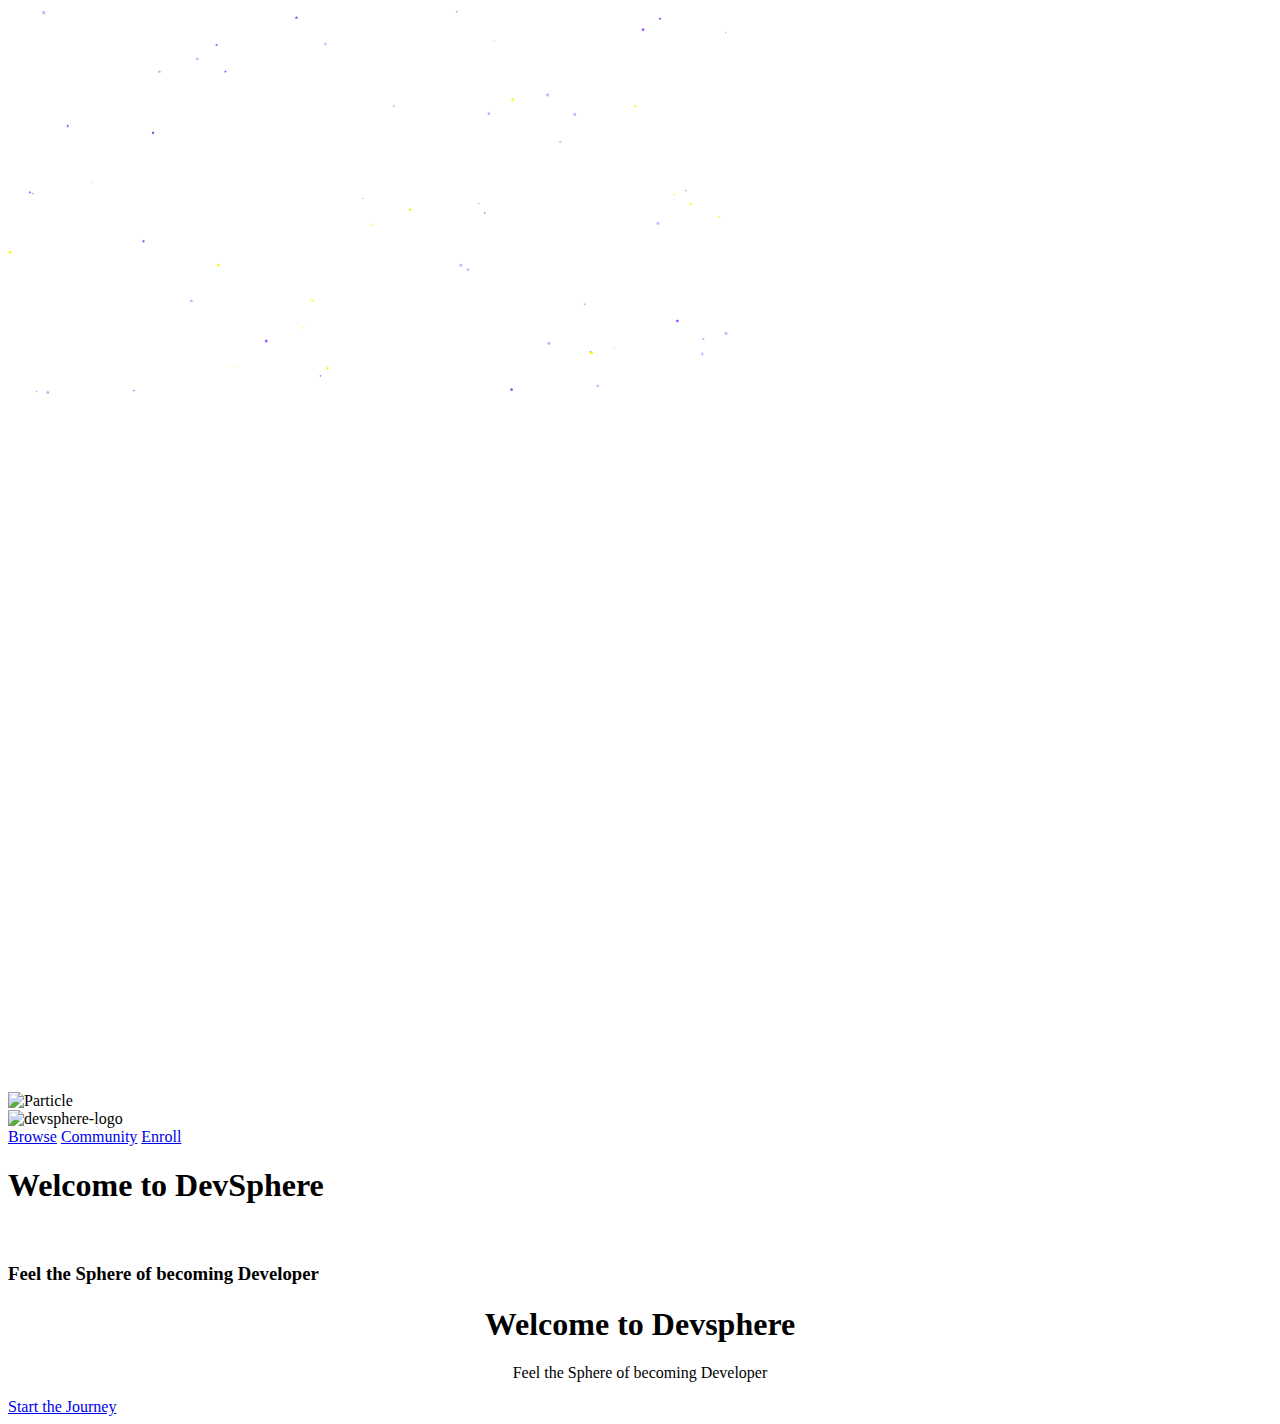
==== index.html @ 9ba7f8fb "Add files via upload" ====
<!DOCTYPE html>
<html lang="en">
<head>
    <meta charset="UTF-8">
    <meta name="viewport" content="width=device-width, initial-scale=1.0">
    <title>Hackton 5.0 Devsphere</title>
    <meta description="Hackaton Project" content="Devsphere">
    <link rel="icon" href="/public/img/Logo/DevSphere-Logo.png">
    <link rel="stylesheet" href="/public/css/welcome/header.css">
    <link rel="stylesheet" href="/public/css/welcome/landing.css">
    <style>
            @import url('https://fonts.googleapis.com/css2?family=Inter:ital,opsz,wght@0,14..32,100..900;1,14..32,100..900&display=swap');
    </style>
    <link rel="preconnect" href="https://fonts.googleapis.com">
<link rel="preconnect" href="https://fonts.gstatic.com" crossorigin>
<link href="https://fonts.googleapis.com/css2?family=Inter:ital,opsz,wght@0,14..32,100..900;1,14..32,100..900&display=swap" rel="stylesheet">
</head>
<body>
    <div class="particle">
        <svg width="1920" height="1080" viewBox="0 0 1920 1080" fill="none" xmlns="http://www.w3.org/2000/svg">
            <path d="M677.677 181.072L678.032 181.758L678.635 181.993L678.252 182.653L678.269 183.484L677.677 183.205L677.084 183.484L677.102 182.653L676.718 181.993L677.321 181.758L677.677 181.072Z" fill="#D3A8FF"/>
            <path d="M411.141 50.4217L411.318 50.9117L411.62 51.0797L411.428 51.5505L411.437 52.1444L411.141 51.9453L410.844 52.1444L410.853 51.5505L410.661 51.0797L410.963 50.9117L411.141 50.4217Z" fill="white" fill-opacity="0.58"/>
            <path d="M682.463 195.166L683.085 195.754L684.14 195.955L683.469 196.52L683.5 197.233L682.463 196.994L681.427 197.233L681.457 196.52L680.786 195.955L681.841 195.754L682.463 195.166Z" fill="#FFF500"/>
        <path d="M131.757 0.14209L132.201 0.73012L132.955 0.931688L132.475 1.49668L132.497 2.20928L131.757 1.97044L131.016 2.20928L131.038 1.49668L130.559 0.931688L131.312 0.73012L131.757 0.14209Z" fill="white" fill-opacity="0.58"/>
        <path d="M582.449 342.957L582.804 343.447L583.407 343.615L583.024 344.086L583.041 344.68L582.449 344.481L581.857 344.68L581.874 344.086L581.491 343.615L582.094 343.447L582.449 342.957Z" fill="#9747FF"/>
        <path d="M304.576 291.535L305.198 292.123L306.254 292.325L305.583 292.89L305.613 293.602L304.576 293.363L303.54 293.602L303.57 292.89L302.899 292.325L303.955 292.123L304.576 291.535Z" fill="#FFF500"/>
        <path d="M125.962 381.429L126.318 381.919L126.921 382.087L126.537 382.557L126.555 383.151L125.962 382.952L125.37 383.151L125.387 382.557L125.004 382.087L125.607 381.919L125.962 381.429Z" fill="#9747FF"/>
        <path d="M669.363 311.342L669.985 312.224L671.04 312.526L670.369 313.374L670.4 314.443L669.363 314.084L668.327 314.443L668.357 313.374L667.686 312.526L668.741 312.224L669.363 311.342Z" fill="#9747FF"/>
        <path d="M24.6883 184.5L25.2214 185.088L26.1259 185.29L25.5508 185.855L25.5768 186.568L24.6883 186.329L23.7998 186.568L23.8258 185.855L23.2507 185.29L24.1552 185.088L24.6883 184.5Z" fill="#D3A8FF"/>
        <path d="M576.655 294.963L577.099 295.649L577.853 295.884L577.374 296.543L577.396 297.375L576.655 297.096L575.915 297.375L575.936 296.543L575.457 295.884L576.211 295.649L576.655 294.963Z" fill="#D3A8FF"/>
        <path d="M711.182 208.116L711.627 208.606L712.38 208.774L711.901 209.245L711.923 209.839L711.182 209.64L710.442 209.839L710.464 209.245L709.985 208.774L710.738 208.606L711.182 208.116Z" fill="#FFF500"/>
        <path d="M366.55 8.14108L366.994 8.82712L367.748 9.06228L367.269 9.72144L367.291 10.5528L366.55 10.2742L365.81 10.5528L365.831 9.72144L365.352 9.06228L366.106 8.82712L366.55 8.14108Z" fill="white" fill-opacity="0.58"/>
        <path d="M2.0154 242.398L2.72617 243.378L3.93215 243.714L3.16545 244.656L3.20002 245.843L2.0154 245.445L0.830776 245.843L0.865342 244.656L0.0986404 243.714L1.30462 243.378L2.0154 242.398Z" fill="#FFF500"/>
        <path d="M205.066 75.5613L205.777 76.5414L206.983 76.8773L206.216 77.819L206.251 79.0067L205.066 78.6086L203.882 79.0067L203.916 77.819L203.149 76.8773L204.355 76.5414L205.066 75.5613Z" fill="white" fill-opacity="0.58"/>
        <path d="M226.984 357.432L227.25 357.922L227.703 358.09L227.415 358.56L227.428 359.154L226.984 358.955L226.54 359.154L226.553 358.56L226.265 358.09L226.717 357.922L226.984 357.432Z" fill="#FFF500"/>
        <path d="M232.022 292.677L232.467 293.462L233.22 293.73L232.741 294.484L232.763 295.434L232.022 295.115L231.282 295.434L231.304 294.484L230.824 293.73L231.578 293.462L232.022 292.677Z" fill="white" fill-opacity="0.58"/>
        <path d="M354.71 189.452L355.065 189.942L355.668 190.11L355.285 190.581L355.302 191.175L354.71 190.976L354.118 191.175L354.135 190.581L353.751 190.11L354.354 189.942L354.71 189.452Z" fill="#D3A8FF"/>
        <path d="M183.401 291.535L184.112 292.319L185.318 292.588L184.551 293.341L184.586 294.291L183.401 293.973L182.217 294.291L182.251 293.341L181.484 292.588L182.69 292.319L183.401 291.535Z" fill="#D3A8FF"/>
        <path d="M649.965 213.449L650.676 214.429L651.882 214.765L651.115 215.707L651.15 216.895L649.965 216.496L648.78 216.895L648.815 215.707L648.048 214.765L649.254 214.429L649.965 213.449Z" fill="#D3A8FF"/>
        <path d="M317.425 34.4236L317.958 35.3056L318.862 35.608L318.287 36.4554L318.313 37.5243L317.425 37.1661L316.536 37.5243L316.562 36.4554L315.987 35.608L316.892 35.3056L317.425 34.4236Z" fill="#D3A8FF"/>
        <path d="M59.7059 116.318L60.1501 117.2L60.9039 117.503L60.4247 118.35L60.4463 119.419L59.7059 119.061L58.9655 119.419L58.9871 118.35L58.5079 117.503L59.2617 117.2L59.7059 116.318Z" fill="#9747FF"/>
        <path d="M288.453 8.14108L289.075 8.92512L290.131 9.19388L289.46 9.9472L289.49 10.8973L288.453 10.5789L287.417 10.8973L287.447 9.9472L286.776 9.19388L287.831 8.92512L288.453 8.14108Z" fill="#9747FF"/>
        <path d="M503.597 379.905L504.219 380.787L505.274 381.089L504.603 381.937L504.634 383.006L503.597 382.647L502.56 383.006L502.591 381.937L501.92 381.089L502.975 380.787L503.597 379.905Z" fill="#9747FF"/>
        <path d="M28.7197 382.571L28.8974 383.061L29.1989 383.229L29.0072 383.7L29.0158 384.294L28.7197 384.095L28.4235 384.294L28.4322 383.7L28.2405 383.229L28.542 383.061L28.7197 382.571Z" fill="#9747FF"/>
        <path d="M266.536 233.637L266.891 234.029L267.494 234.164L267.111 234.54L267.128 235.015L266.536 234.856L265.944 235.015L265.961 234.54L265.578 234.164L266.181 234.029L266.536 233.637Z" fill="white" fill-opacity="0.58"/>
        <path d="M35.7732 2.42755L36.484 3.60361L37.69 4.00675L36.9233 5.13673L36.9578 6.56194L35.7732 6.08424L34.5886 6.56194L34.6232 5.13673L33.8565 4.00675L35.0624 3.60361L35.7732 2.42755Z" fill="#D3A8FF"/>
        <path d="M319.188 358.574L319.633 359.456L320.386 359.759L319.907 360.606L319.929 361.675L319.188 361.317L318.448 361.675L318.47 360.606L317.99 359.759L318.744 359.456L319.188 358.574Z" fill="#FFF500"/>
        <path d="M606.886 339.148L607.152 339.442L607.604 339.543L607.317 339.825L607.33 340.182L606.886 340.062L606.441 340.182L606.454 339.825L606.167 339.543L606.619 339.442L606.886 339.148Z" fill="#D3A8FF"/>
        <path d="M589.755 376.476L590.377 377.26L591.432 377.529L590.761 378.283L590.792 379.233L589.755 378.914L588.719 379.233L588.749 378.283L588.078 377.529L589.133 377.26L589.755 376.476Z" fill="#D3A8FF"/>
        <path d="M418.699 114.033L419.232 114.621L420.136 114.822L419.561 115.387L419.587 116.1L418.699 115.861L417.81 116.1L417.836 115.387L417.261 114.822L418.165 114.621L418.699 114.033Z" fill="white" fill-opacity="0.58"/>
        <path d="M651.98 9.28375L652.513 9.96979L653.418 10.2049L652.843 10.8641L652.869 11.6955L651.98 11.4168L651.092 11.6955L651.118 10.8641L650.543 10.2049L651.447 9.96979L651.98 9.28375Z" fill="#9747FF"/>
        <path d="M540.882 333.435L541.681 334.415L543.038 334.751L542.175 335.692L542.214 336.88L540.882 336.482L539.549 336.88L539.588 335.692L538.725 334.751L540.082 334.415L540.882 333.435Z" fill="#D3A8FF"/>
        <path d="M666.34 185.643L666.784 186.133L667.538 186.301L667.059 186.772L667.081 187.366L666.34 187.167L665.6 187.366L665.621 186.772L665.142 186.301L665.896 186.133L666.34 185.643Z" fill="#FFF500"/>
        <path d="M295.255 318.96L295.611 319.45L296.214 319.618L295.83 320.089L295.848 320.683L295.255 320.484L294.663 320.683L294.68 320.089L294.297 319.618L294.9 319.45L295.255 318.96Z" fill="#FFF500"/>
        <path d="M605.878 56.1351L606.5 56.9191L607.555 57.1879L606.885 57.9412L606.915 58.8914L605.878 58.5729L604.842 58.8914L604.872 57.9412L604.201 57.1879L605.256 56.9191L605.878 56.1351Z" fill="white" fill-opacity="0.58"/>
        <path d="M152.666 50.4217L153.199 51.2057L154.104 51.4745L153.529 52.2278L153.555 53.178L152.666 52.8595L151.778 53.178L151.804 52.2278L151.229 51.4745L152.133 51.2057L152.666 50.4217Z" fill="white" fill-opacity="0.58"/>
        <path d="M470.595 195.166L470.95 195.46L471.553 195.561L471.17 195.843L471.187 196.199L470.595 196.08L470.002 196.199L470.02 195.843L469.636 195.561L470.239 195.46L470.595 195.166Z" fill="#9747FF"/>
        <path d="M312.387 366.954L312.742 367.444L313.345 367.612L312.962 368.083L312.979 368.677L312.387 368.478L311.794 368.677L311.812 368.083L311.428 367.612L312.031 367.444L312.387 366.954Z" fill="#9747FF"/>
        <path d="M480.924 103.776L481.546 104.756L482.601 105.092L481.93 106.034L481.96 107.222L480.924 106.824L479.887 107.222L479.917 106.034L479.246 105.092L480.302 104.756L480.924 103.776Z" fill="#D3A8FF"/>
        <path d="M39.804 382.571L40.5147 383.551L41.7207 383.887L40.954 384.829L40.9886 386.017L39.804 385.619L38.6194 386.017L38.6539 384.829L37.8872 383.887L39.0932 383.551L39.804 382.571Z" fill="#D3A8FF"/>
        <path d="M217.411 62.2297L217.855 62.9158L218.609 63.1509L218.13 63.8101L218.151 64.6415L217.411 64.3628L216.671 64.6415L216.692 63.8101L216.213 63.1509L216.967 62.9158L217.411 62.2297Z" fill="#9747FF"/>
        <path d="M539.622 85.084L540.333 86.064L541.539 86.4L540.772 87.3416L540.806 88.5293L539.622 88.1312L538.437 88.5293L538.472 87.3416L537.705 86.4L538.911 86.064L539.622 85.084Z" fill="#D3A8FF"/>
        <path d="M445.906 233.637L446.262 233.931L446.865 234.032L446.481 234.314L446.498 234.671L445.906 234.551L445.314 234.671L445.331 234.314L444.948 234.032L445.551 233.931L445.906 233.637Z" fill="white" fill-opacity="0.58"/>
        <path d="M83.6386 174.978L83.8163 175.272L84.1178 175.372L83.9261 175.655L83.9348 176.011L83.6386 175.892L83.3425 176.011L83.3511 175.655L83.1594 175.372L83.4609 175.272L83.6386 174.978Z" fill="#D3A8FF"/>
        <path d="M145.109 123.175L145.642 124.057L146.546 124.359L145.971 125.207L145.997 126.275L145.109 125.917L144.22 126.275L144.246 125.207L143.671 124.359L144.576 124.057L145.109 123.175Z" fill="#9747FF"/>
        <path d="M717.985 323.531L718.695 324.511L719.901 324.847L719.135 325.788L719.169 326.976L717.985 326.578L716.8 326.976L716.835 325.788L716.068 324.847L717.274 324.511L717.985 323.531Z" fill="#D3A8FF"/>
        <path d="M208.594 35.9473L209.127 36.5353L210.031 36.7369L209.456 37.3019L209.482 38.0145L208.594 37.7756L207.705 38.0145L207.731 37.3019L207.156 36.7369L208.06 36.5353L208.594 35.9473Z" fill="#9747FF"/>
        <path d="M210.357 255.349L210.979 256.231L212.034 256.533L211.363 257.381L211.393 258.45L210.357 258.091L209.32 258.45L209.35 257.381L208.68 256.533L209.735 256.231L210.357 255.349Z" fill="#FFF500"/>
        <path d="M189.195 48.898L189.817 49.878L190.872 50.214L190.201 51.1556L190.232 52.3433L189.195 51.9452L188.159 52.3433L188.189 51.1556L187.518 50.214L188.573 49.878L189.195 48.898Z" fill="#D3A8FF"/>
        <path d="M401.819 200.117L402.441 200.901L403.496 201.17L402.825 201.924L402.856 202.874L401.819 202.555L400.783 202.874L400.813 201.924L400.142 201.17L401.197 200.901L401.819 200.117Z" fill="#FFF500"/>
        <path d="M717.984 23.7582L718.162 24.1502L718.464 24.2846L718.272 24.6612L718.28 25.1363L717.984 24.9771L717.688 25.1363L717.697 24.6612L717.505 24.2846L717.807 24.1502L717.984 23.7582Z" fill="#9747FF"/>
        <path d="M99.7621 293.82L100.117 294.506L100.72 294.741L100.337 295.401L100.354 296.232L99.7621 295.953L99.1698 296.232L99.1871 295.401L98.8037 294.741L99.4067 294.506L99.7621 293.82Z" fill="white" fill-opacity="0.58"/>
        <path d="M583.457 342.957L584.168 343.937L585.374 344.273L584.607 345.215L584.641 346.403L583.457 346.004L582.272 346.403L582.307 345.215L581.54 344.273L582.746 343.937L583.457 342.957Z" fill="#FFF500"/>
        <path d="M460.014 259.92L460.725 260.704L461.931 260.973L461.164 261.726L461.199 262.676L460.014 262.358L458.829 262.676L458.864 261.726L458.097 260.973L459.303 260.704L460.014 259.92Z" fill="#D3A8FF"/>
        <path d="M452.96 255.349L453.671 256.329L454.877 256.665L454.11 257.606L454.145 258.794L452.96 258.396L451.776 258.794L451.81 257.606L451.043 256.665L452.249 256.329L452.96 255.349Z" fill="#D3A8FF"/>
        <path d="M258.222 331.149L258.844 332.129L259.9 332.465L259.229 333.406L259.259 334.594L258.222 334.196L257.186 334.594L257.216 333.406L256.545 332.465L257.601 332.129L258.222 331.149Z" fill="#9747FF"/>
        <path d="M695.311 329.625L695.844 330.311L696.749 330.547L696.174 331.206L696.2 332.037L695.311 331.758L694.423 332.037L694.449 331.206L693.874 330.547L694.778 330.311L695.311 329.625Z" fill="#D3A8FF"/>
        <path d="M135.535 231.733L136.069 232.517L136.973 232.785L136.398 233.539L136.424 234.489L135.535 234.17L134.647 234.489L134.673 233.539L134.098 232.785L135.002 232.517L135.535 231.733Z" fill="#9747FF"/>
        <path d="M8.56532 266.014L8.9207 266.504L9.52369 266.672L9.14034 267.143L9.15762 267.737L8.56532 267.538L7.97301 267.737L7.99029 267.143L7.60694 266.672L8.20993 266.504L8.56532 266.014Z" fill="white" fill-opacity="0.58"/>
        <path d="M486.214 32.1382L486.57 32.4323L487.173 32.533L486.789 32.8155L486.807 33.1718L486.214 33.0524L485.622 33.1718L485.639 32.8155L485.256 32.533L485.859 32.4323L486.214 32.1382Z" fill="#D3A8FF"/>
        <path d="M385.696 96.892L386.14 97.578L386.894 97.8132L386.415 98.4724L386.437 99.3037L385.696 99.0251L384.956 99.3037L384.977 98.4724L384.498 97.8132L385.252 97.578L385.696 96.892Z" fill="#D3A8FF"/>
        <path d="M566.83 104.51L567.541 105.49L568.747 105.826L567.98 106.768L568.014 107.956L566.83 107.557L565.645 107.956L565.68 106.768L564.913 105.826L566.119 105.49L566.83 104.51Z" fill="#D3A8FF"/>
        <path d="M151.407 62.2297L152.028 63.0138L153.084 63.2825L152.413 64.0359L152.443 64.986L151.407 64.6675L150.37 64.986L150.4 64.0359L149.729 63.2825L150.785 63.0138L151.407 62.2297Z" fill="#D3A8FF"/>
        <path d="M635.101 19.9491L635.723 20.8312L636.779 21.1335L636.108 21.981L636.138 23.0499L635.101 22.6916L634.065 23.0499L634.095 21.981L633.424 21.1335L634.479 20.8312L635.101 19.9491Z" fill="#9747FF"/>
        <path d="M627.292 96.892L627.825 97.578L628.729 97.8132L628.154 98.4724L628.18 99.3037L627.292 99.0251L626.403 99.3037L626.429 98.4724L625.854 97.8132L626.759 97.578L627.292 96.892Z" fill="#FFF500"/>
        <path d="M669.111 141.458L669.644 142.144L670.549 142.379L669.974 143.038L670 143.87L669.111 143.591L668.223 143.87L668.249 143.038L667.674 142.379L668.578 142.144L669.111 141.458Z" fill="white" fill-opacity="0.58"/>
        <path d="M211.868 366.954L212.49 367.738L213.546 368.007L212.875 368.76L212.905 369.71L211.868 369.392L210.832 369.71L210.862 368.76L210.191 368.007L211.247 367.738L211.868 366.954Z" fill="white" fill-opacity="0.58"/>
        <path d="M189.951 111.367L190.306 111.857L190.909 112.025L190.526 112.495L190.543 113.089L189.951 112.89L189.359 113.089L189.376 112.495L188.993 112.025L189.596 111.857L189.951 111.367Z" fill="white" fill-opacity="0.58"/>
        <path d="M364.787 215.735L365.142 216.225L365.745 216.393L365.362 216.863L365.379 217.457L364.787 217.258L364.194 217.457L364.211 216.863L363.828 216.393L364.431 216.225L364.787 215.735Z" fill="#FFF500"/>
        <path d="M504.605 90.0358L505.227 90.8198L506.282 91.0886L505.611 91.8419L505.641 92.792L504.605 92.4736L503.568 92.792L503.598 91.8419L502.928 91.0886L503.983 90.8198L504.605 90.0358Z" fill="#FFF500"/>
        <path d="M243.611 258.777L244.055 259.267L244.809 259.435L244.33 259.906L244.352 260.5L243.611 260.301L242.871 260.5L242.892 259.906L242.413 259.435L243.167 259.267L243.611 258.777Z" fill="white" fill-opacity="0.58"/>
        <path d="M6.29814 315.151L6.92006 316.033L7.9753 316.335L7.30444 317.183L7.33468 318.252L6.29814 317.893L5.2616 318.252L5.29184 317.183L4.62098 316.335L5.67621 316.033L6.29814 315.151Z" fill="white" fill-opacity="0.58"/>
        <path d="M448.93 2.42755L449.463 3.11359L450.367 3.34875L449.792 4.0079L449.818 4.83928L448.93 4.56062L448.041 4.83928L448.067 4.0079L447.492 3.34875L448.396 3.11359L448.93 2.42755Z" fill="#D3A8FF"/>
        <path d="M21.9173 182.977L22.3616 183.663L23.1153 183.898L22.6361 184.557L22.6577 185.388L21.9173 185.11L21.1769 185.388L21.1986 184.557L20.7194 183.898L21.4731 183.663L21.9173 182.977Z" fill="#9747FF"/>
        <path d="M203.807 299.534L204.606 300.514L205.963 300.85L205.101 301.791L205.14 302.979L203.807 302.581L202.474 302.979L202.513 301.791L201.651 300.85L203.007 300.514L203.807 299.534Z" fill="white" fill-opacity="0.58"/>
        <path d="M552.219 132.697L552.752 133.383L553.656 133.618L553.081 134.278L553.107 135.109L552.219 134.83L551.33 135.109L551.356 134.278L550.781 133.618L551.685 133.383L552.219 132.697Z" fill="#D3A8FF"/>
        <path d="M476.641 203.926L476.996 204.416L477.599 204.584L477.216 205.055L477.233 205.649L476.641 205.45L476.049 205.649L476.066 205.055L475.683 204.584L476.286 204.416L476.641 203.926Z" fill="#9747FF"/>
        <path d="M694.304 344.1L694.837 345.08L695.741 345.416L695.166 346.357L695.192 347.545L694.304 347.147L693.415 347.545L693.441 346.357L692.866 345.416L693.77 345.08L694.304 344.1Z" fill="#D3A8FF"/>
    </svg>
</div>
<img src="/public/img/background/Particle/particle.png" type="png/jpg" alt="Particle" class="particle-star">
    <header>
        <div class="container"></div>
        <div class="devsp here-logo">
            <img src="/public/img/Logo/DevSphere-Logo.png" alt="devsphere-logo" width="max-width" height="50px" class="devsphere-text">
        </div>
        <div class="header-devsphere">
            <a href="browse.html" class="button-browse">Browse<span class="option"></span></a>
            <a href="community.html" class="button-community">Community</a>
            <a href="enroll.html" class="button-enroll">Enroll</a>
        </div>
    </header>
    <section>
        <div class="welcome-landing"></div>
        <h1 class="landing-text">Welcome to DevSphere</h1><br><h3 class="landing-slogan-text">Feel the Sphere of becoming Developer</h3>
    </section>
    <script src="/BlockChain/Main.mo"></script>
    <div class="ellipse-frame"></div>
    <center>
    <h1 class="welcome-text">Welcome to Devsphere</h1>
    <p class="slogan-text">Feel the Sphere of becoming Developer</p>
</center>
    <a href="start.html" class="start">Start the Journey</a>
</body>
</html>
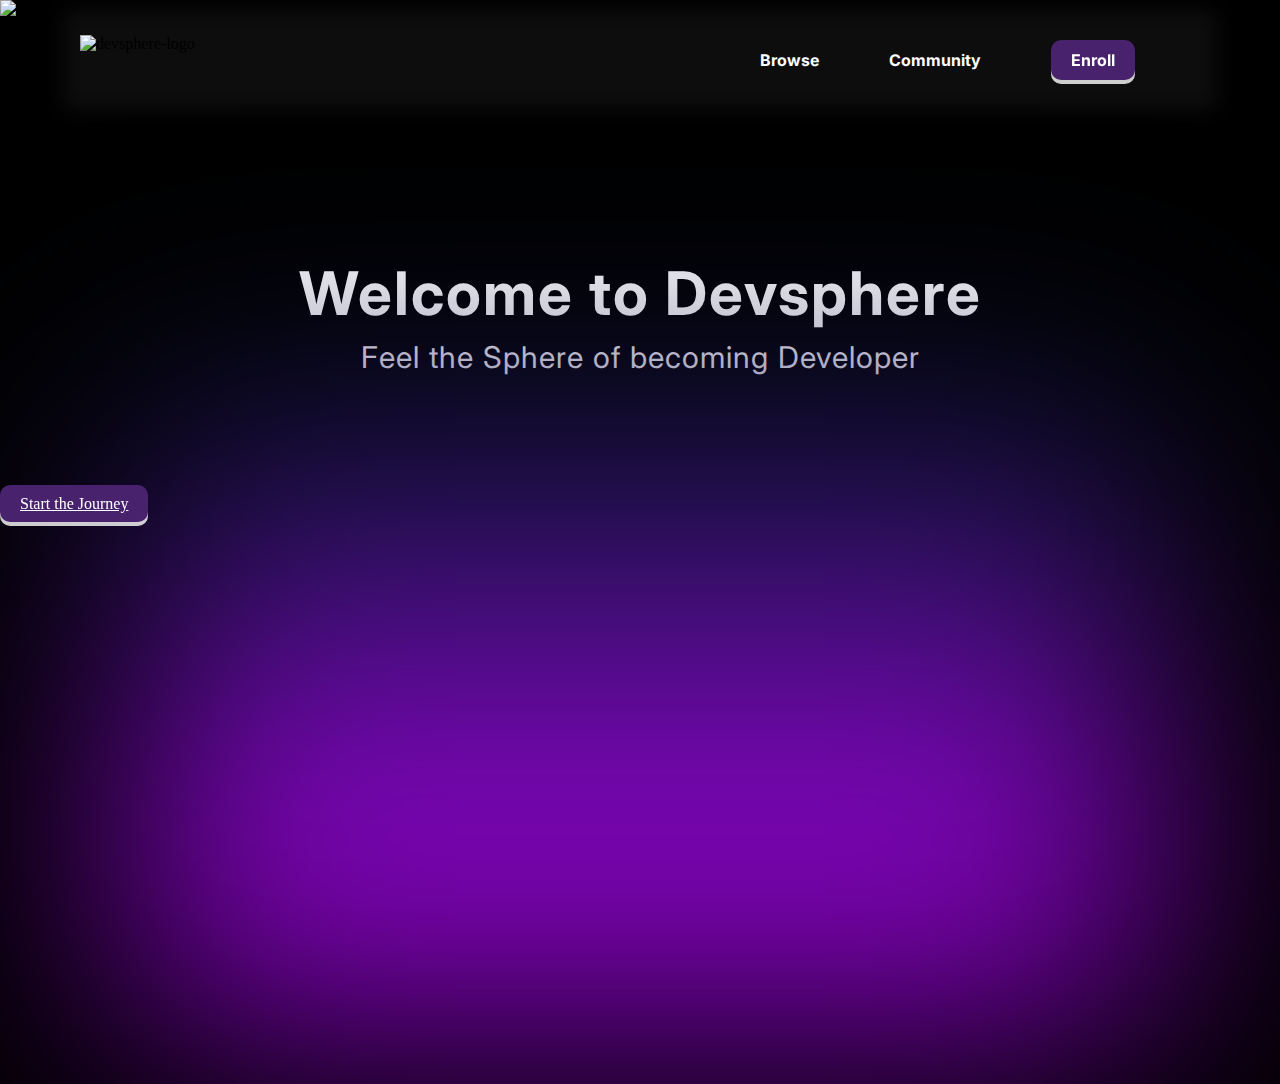
==== commit 58f60714: "Update index.html" ====
--- a/index.html
+++ b/index.html
@@ -6,8 +6,8 @@
     <title>Hackton 5.0 Devsphere</title>
     <meta description="Hackaton Project" content="Devsphere">
     <link rel="icon" href="/public/img/Logo/DevSphere-Logo.png">
-    <link rel="stylesheet" href="/public/css/welcome/header.css">
-    <link rel="stylesheet" href="/public/css/welcome/landing.css">
+    <link rel="stylesheet" href="/css/welcome/header.css">
+    <link rel="stylesheet" href="/css/welcome/landing.css">
     <style>
             @import url('https://fonts.googleapis.com/css2?family=Inter:ital,opsz,wght@0,14..32,100..900;1,14..32,100..900&display=swap');
     </style>
@@ -122,4 +122,4 @@
 </center>
     <a href="start.html" class="start">Start the Journey</a>
 </body>
-</html>+</html>
--- a/css/welcome/header.css
+++ b/css/welcome/header.css
@@ -0,0 +1,93 @@
+@import url('https://fonts.googleapis.com/css2?family=Inter:ital,opsz,wght@0,14..32,100..900;1,14..32,100..900&display=swap');
+
+*{
+    margin: 0;
+    padding: 0;
+    left: 0;
+    right: 0;
+    top: 0;
+    bottom: 0;
+}
+body {
+    overflow-x: hidden;
+    overflow-y: hidden;
+    background-color: rgba(0, 0, 0, 1);
+}
+.particle {
+    opacity: 0;
+    position: absolute;
+}
+.particle-star {
+    opacity: 1;
+    position: absolute;
+    width: max-content;
+    height: max-content;
+}
+header {
+    height: 100px;
+    width: 100%;
+}
+.container {
+    height: 100px;
+    width: 90%;
+    background-color: rgba(255, 255, 255, 0.05);
+    position: relative;
+    filter: blur(10px);
+    top: 0;
+    margin-left: 5%;
+    margin-top: 10px;
+}
+.devsphere-text {
+    margin-top: 35px;
+    margin-left: 80px;
+    position: absolute;
+}
+.button-browse {
+    text-decoration: none;
+    font-weight: bold;
+    font-family: 'Inter';
+    color: rgba(255, 255, 255, 1);
+    left: -190px;
+    margin-top: 50px;
+    padding-right: 50px;
+    position: relative;
+}
+.button-community {
+    text-decoration: none;
+    font-weight: bold;
+    font-family: 'Inter';
+    color: rgba(255, 255, 255, 1);
+    left: -170px;
+    margin-top: 50px;
+    position: relative;
+}
+.button-enroll {
+    text-decoration: none;
+    font-weight: bold;
+    font-family: 'Inter';
+    color: rgba(255, 255, 255, 1);
+    left: -100px;
+    cursor: pointer;
+    margin-top: 40px;
+    position: relative;
+    background-color: rgba(72, 34, 108, 1);
+    height: max-content;
+    padding: 10px 20px;
+    border-radius: 10px;
+    -webkit-filter: drop-shadow(
+					0px 4px 0px rgba(255, 255, 255, 0.8)
+				);
+				-moz-filter: drop-shadow(
+					0px 4px 0px rgba(255, 255, 255, 0.8)
+				);
+				-ms-filter: drop-shadow(0px 4px 0px rgba(255, 255, 255, 0.8));
+				-o-filter: drop-shadow(0px 4px 0px rgba(255, 255, 255, 0.8));
+				filter: drop-shadow(0px 4px 0px rgba(255, 255, 255, 0.8));
+}
+.header-devsphere {
+    margin-left: 950px;
+    margin-top: 0px;
+    position: absolute;
+    display: flex;
+    flex-direction: row;
+}--- a/css/welcome/landing.css
+++ b/css/welcome/landing.css
@@ -0,0 +1,52 @@
+@import url('https://fonts.googleapis.com/css2?family=Inter:ital,opsz,wght@0,14..32,100..900;1,14..32,100..900&display=swap');
+.ellipse-frame {
+position: absolute;
+width: 1028px;
+height: 622.94px;
+left: calc(50% - 1028px/2);
+top: 400px;
+background: linear-gradient(0deg, rgba(154, 2, 219, 0.9) 28.89%, rgba(0, 27, 56, 0.9) 100%);
+filter: blur(125px);
+}
+/* STAR BG
+
+position: absolute;
+width: 720px;
+height: 386.24px;
+left: 2px;
+top: 362px;
+ */
+.welcome-text {
+    color: rgba(255, 255, 255, 1);
+    font-size: 60px;
+    font-family: 'Inter';
+    margin-top: 70px;
+    letter-spacing: 2px;
+}
+.slogan-text {
+    color: rgba(255, 255, 255, 1);
+    font-size: 30px;
+    font-family: 'Inter';
+    margin-top: 10px;
+    letter-spacing: 1px;
+}
+.start {
+    position: relative;
+    color: rgba(255, 255, 255, 1);
+    top: 120px;
+    background-color: rgba(72, 34, 108, 1);
+    height: max-content;
+    padding: 10px 20px;
+    border-radius: 10px;
+    -webkit-filter: drop-shadow(
+					0px 4px 0px rgba(255, 255, 255, 0.8)
+				);
+				-moz-filter: drop-shadow(
+					0px 4px 0px rgba(255, 255, 255, 0.8)
+				);
+				-ms-filter: drop-shadow(0px 4px 0px rgba(255, 255, 255, 0.8));
+				-o-filter: drop-shadow(0px 4px 0px rgba(255, 255, 255, 0.8));
+				filter: drop-shadow(0px 4px 0px rgba(255, 255, 255, 0.8));
+                width: max-content;
+                padding: 10px 20px;
+}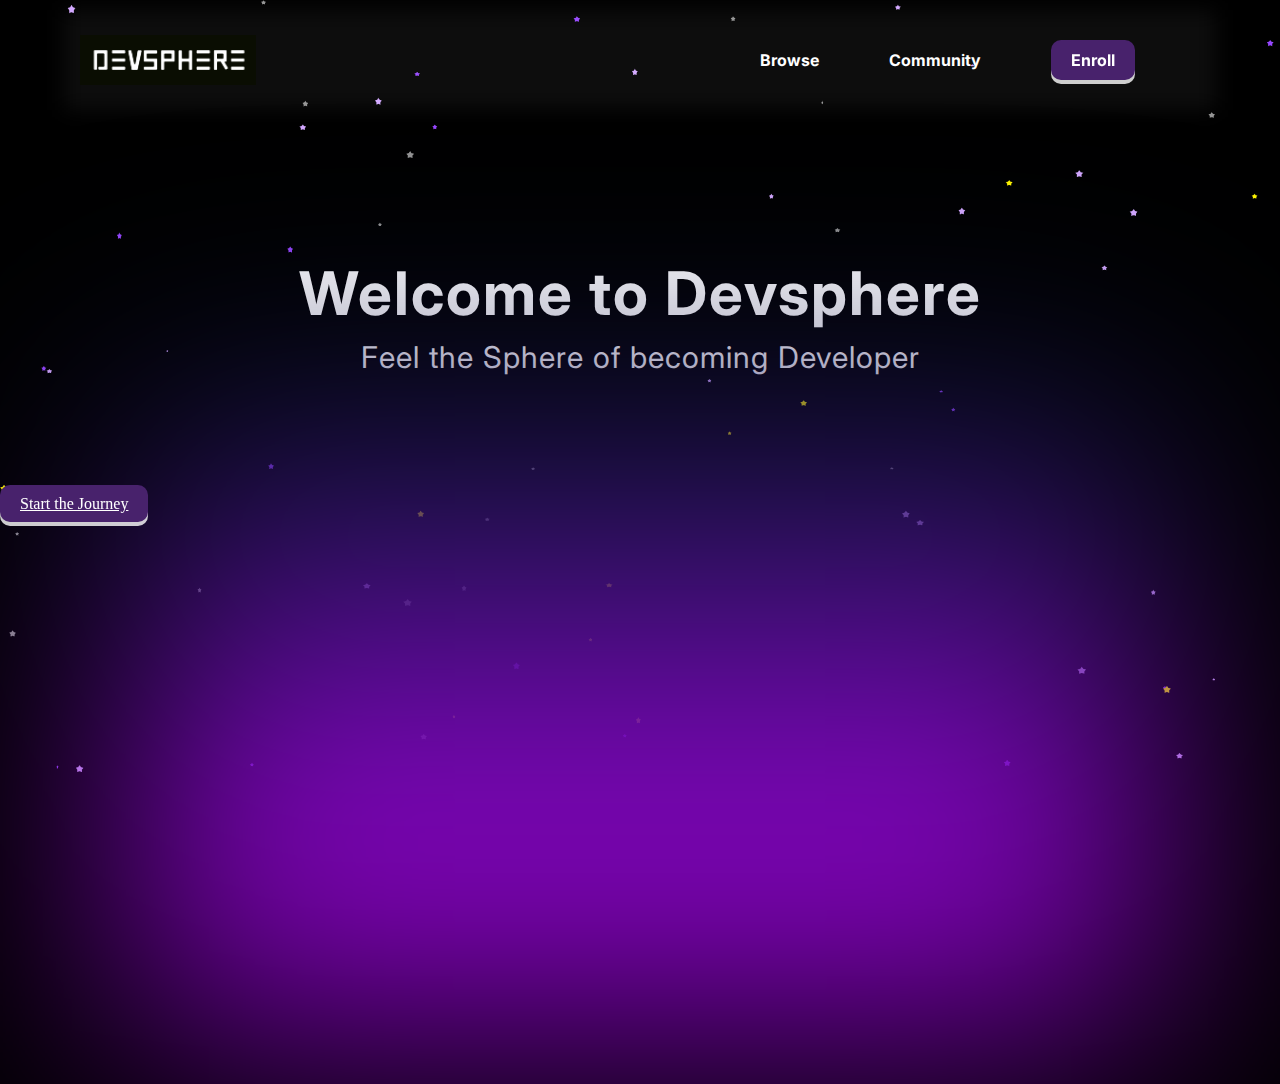
==== commit 884aea82: "Update index.html" ====
--- a/index.html
+++ b/index.html
@@ -5,7 +5,7 @@
     <meta name="viewport" content="width=device-width, initial-scale=1.0">
     <title>Hackton 5.0 Devsphere</title>
     <meta description="Hackaton Project" content="Devsphere">
-    <link rel="icon" href="/public/img/Logo/DevSphere-Logo.png">
+    <link rel="icon" href="/img/Logo/DevSphere-Logo.png">
     <link rel="stylesheet" href="/css/welcome/header.css">
     <link rel="stylesheet" href="/css/welcome/landing.css">
     <style>
@@ -98,11 +98,11 @@
         <path d="M694.304 344.1L694.837 345.08L695.741 345.416L695.166 346.357L695.192 347.545L694.304 347.147L693.415 347.545L693.441 346.357L692.866 345.416L693.77 345.08L694.304 344.1Z" fill="#D3A8FF"/>
     </svg>
 </div>
-<img src="/public/img/background/Particle/particle.png" type="png/jpg" alt="Particle" class="particle-star">
+<img src="/img/background/Particle/particle.png" type="png/jpg" alt="Particle" class="particle-star">
     <header>
         <div class="container"></div>
         <div class="devsp here-logo">
-            <img src="/public/img/Logo/DevSphere-Logo.png" alt="devsphere-logo" width="max-width" height="50px" class="devsphere-text">
+            <img src="/img/Logo/DevSphere-Logo.png" alt="devsphere-logo" width="max-width" height="50px" class="devsphere-text">
         </div>
         <div class="header-devsphere">
             <a href="browse.html" class="button-browse">Browse<span class="option"></span></a>
